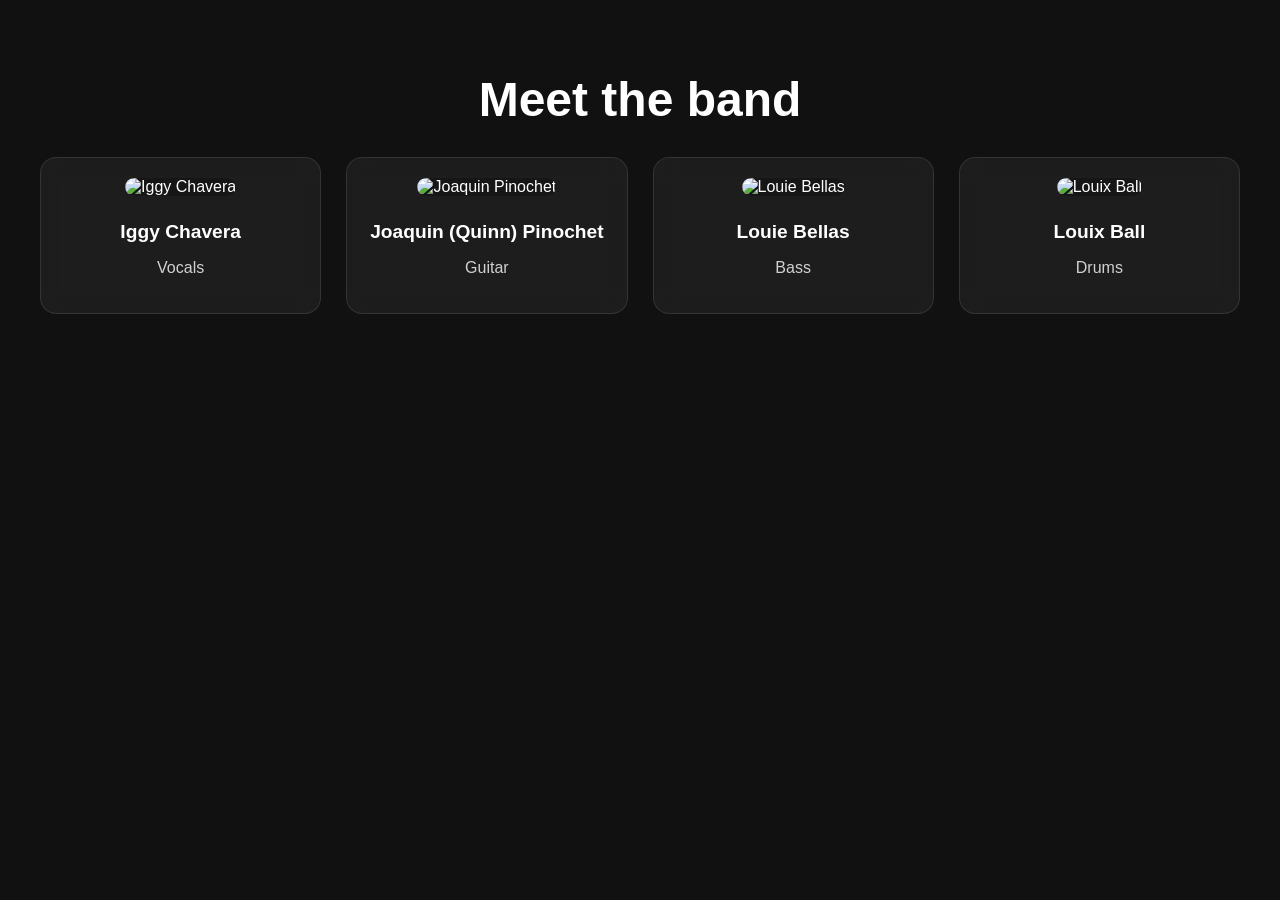
==== about.html @ 78df231d "Meet the band page added with images, still workin on look and data behind the cards" ====
<!DOCTYPE html>
<html lang="en">
<head>
    <meta charset="UTF-8">
    <meta name="viewport" content="width=device-width, initial-scale=1.0">
    <title>Garden of Humans</title>
    <link rel="preconnect" href="https://fonts.googleapis.com">
    <link href="https://fonts.googleapis.com/css2?family=Cinzel:wght@400;600&family=Inter:wght@300;400&display=swap" rel="stylesheet">
    <link rel="stylesheet" href="style.css">
</head>

<body>

<header>

    <h1>Meet the band</h1>
    
    <main class="about-page">

    <section class="band-members">


        <div class="members-grid">

            <div class="member-card">
                <img src="images/Iggy.jpg" alt="Iggy Chavera">
                <h3>Iggy Chavera</h3>
                <p>Vocals</p>
            </div>

            <div class="member-card">
                <img src="images/Joaco.jpg" alt="Joaquin Pinochet">
                <h3>Joaquin (Quinn) Pinochet</h3>
                <p>Guitar</p>
            </div>

            <div class="member-card">
                <img src="images/Louie.jpg" alt="Louie Bellas">
                <h3>Louie Bellas</h3>
                <p>Bass</p>
            </div>

            <div class="member-card">
                <img src="images/Louix.jpg" alt="Louix Ball">
                <h3>Louix Ball</h3>
                <p>Drums</p>
            </div>

        </div>

    </section>

</main>
---- style.css ----
body {
    margin: 0;
    font-family: Arial, sans-serif;
    background-color: #111;
    color: white;
}


header {
    text-align: center;
    padding: 40px 20px;
}


h1 {
    font-size: 3rem;
    margin-bottom: 20px;
}


nav {
    display: flex;
    justify-content: center;
    gap: 20px;
    margin-bottom: 25px;
}


nav a {
    text-decoration: none;
    color: white;
    background-color: #333;
    padding: 12px 20px;
    border-radius: 8px;
    transition: 0.3s;
}


nav a:hover {
    background-color: #555;
}


.band-description {
    max-width: 700px;
    margin: 0 auto;
    line-height: 1.6;
    font-size: 1.1rem;
    color: #ddd;
}

.hero-media {
    width: 90%;
    max-width: 1100px;

    height: 65vh;
    object-fit: cover;

    border: 4px solid rgba(255, 255, 255, 0.2);
    border-radius: 20px;

    margin-bottom: 30px;

    box-shadow: 0 12px 40px rgba(0,0,0,0.5);

    overflow: hidden;
}

.members-grid {
    display: grid;
    grid-template-columns: repeat(4, 1fr);
    gap: 25px;
    max-width: 1200px;
    margin: 30px auto 0;
    padding: 0 20px;
}

.member-card {
    background: rgba(255, 255, 255, 0.05);
    border: 1px solid rgba(255,255,255,0.1);
    border-radius: 16px;
    padding: 20px;

    text-align: center;

    backdrop-filter: blur(10px);

    transition: transform 0.3s ease, box-shadow 0.3s ease;
}

.member-card img {
    width: 100%;
    height: 220px;
    object-fit: contain;
    background: rgba(0,0,0,0.2);
    border-radius: 12px;
    margin-bottom: 15px;
}

.member-card h3 {
    margin: 10px 0 5px;
    font-size: 1.2rem;
}

.member-card p {
    opacity: 0.8;
}


.member-card:hover {
    transform: translateY(-8px);
    box-shadow: 0 10px 30px rgba(0,0,0,0.4);
}
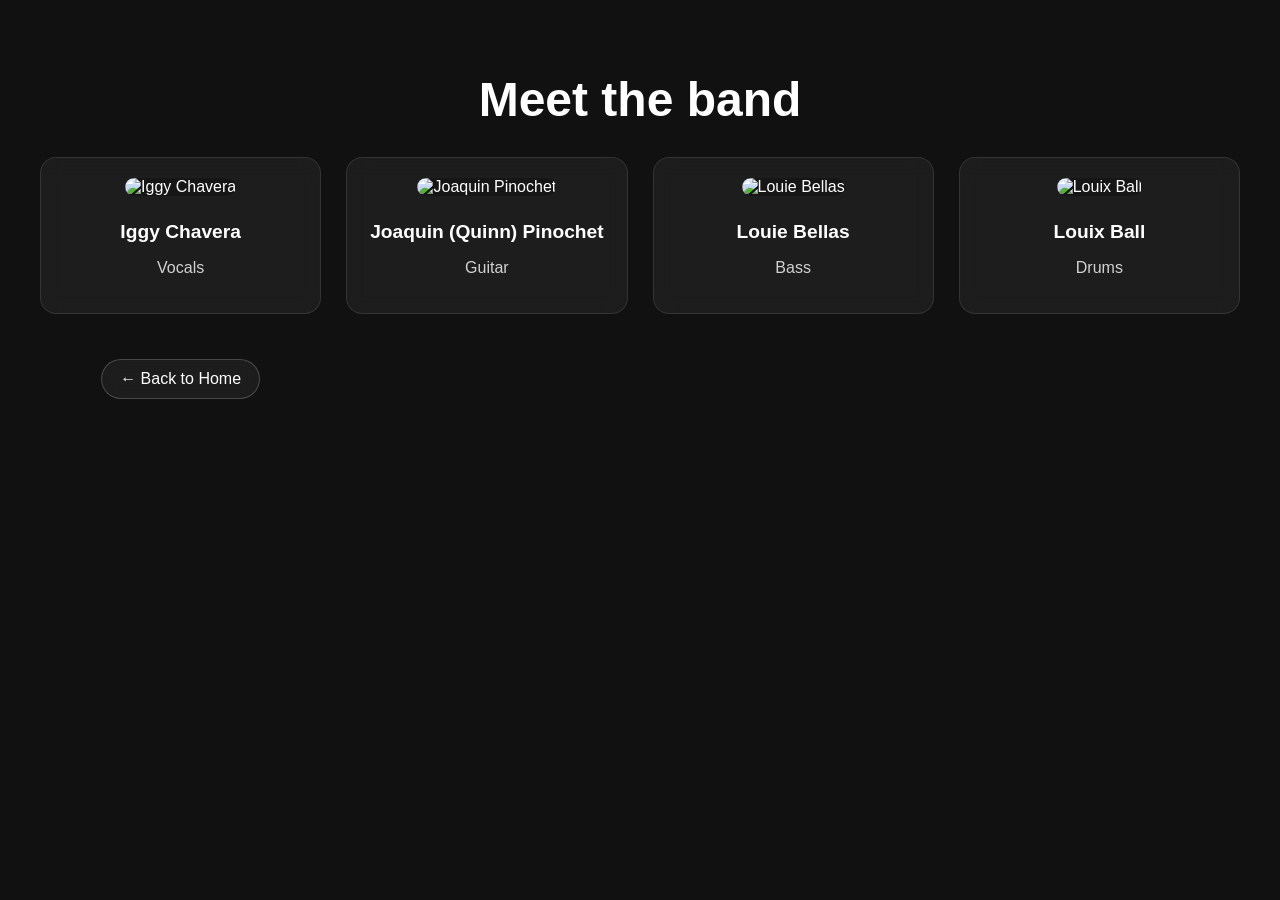
==== commit 5649c2ce: "back button to homepage added to meet the band page" ====
--- a/about.html
+++ b/about.html
@@ -46,6 +46,10 @@
                 <p>Drums</p>
             </div>
 
+            <div class="back-home">
+                 <a href="index.html" class="back-button">← Back to Home</a>
+            </div>
+            
         </div>
 
     </section>
--- a/style.css
+++ b/style.css
@@ -110,4 +110,30 @@
 .member-card:hover {
     transform: translateY(-8px);
     box-shadow: 0 10px 30px rgba(0,0,0,0.4);
+}
+
+.back-home {
+    text-align: center;
+    margin-top: 20px;
+}
+
+.back-button {
+    display: inline-block;
+    padding: 10px 18px;
+    border-radius: 30px;
+
+    text-decoration: none;
+    color: white;
+
+    border: 1px solid rgba(255,255,255,0.2);
+    background: rgba(255,255,255,0.05);
+
+    backdrop-filter: blur(8px);
+
+    transition: all 0.3s ease;
+}
+
+.back-button:hover {
+    transform: translateY(-3px);
+    background: rgba(255,255,255,0.12);
 }
